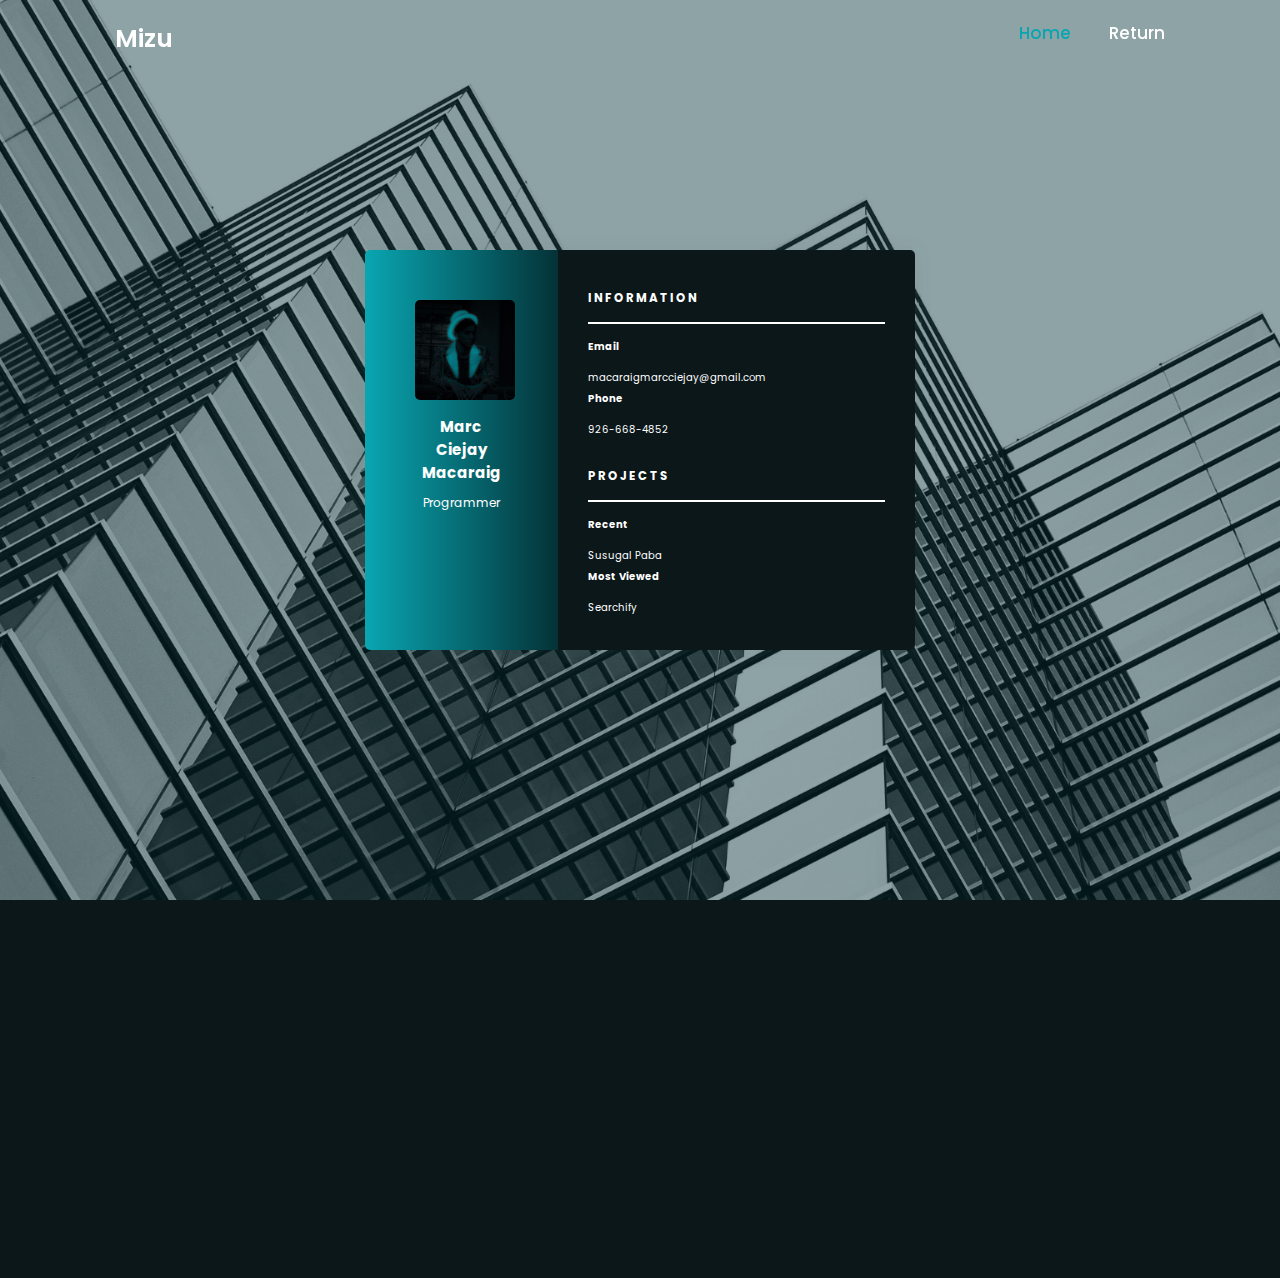
==== profile.html @ eec02dae "Add files via upload" ====
<html>
    <head>
        <meta charset="UTF-8">
        <meta http-equiv="X-UA-Compatible" content="IE=edge">
        <meta name="viewport" content="width=device-width, initial-scale=1.0">
        <title>Pofile</title>

        <link rel="stylesheet" href="style.css">

        
        <link href='https://unpkg.com/boxicons@2.1.4/css/boxicons.min.css' rel='stylesheet'>

    </head>
    <body>
        
        <header class="header">

            <a href="#" class="logo">Mizu </span></a>

            <div class="bx bx-menu" id="menu-icon">
                
            </div>

            <nav class="navbar">
                <a href="#" class="active">Home</a>
                <a href="index.html">Return</a>

                <span class="active-nav"></span>
                
            </nav>


        </header>


        <section class="resume-home">

            <div class="wrapper">
                <div class="left">
                    <img src="pictures/Untitled design.png" alt="user" width="100">
                    <h2>Marc Ciejay Macaraig</h2>
                     <p>Programmer</p>
                </div>
                <div class="right">
                    <div class="info">
                        <h3>Information</h3>
                        <div class="info_data">
                             <div class="data">
                                <h4>Email</h4>
                                <p>macaraigmarcciejay@gmail.com</p>
                             </div>
                             <div class="data">
                               <h4>Phone</h4>
                                <p>926-668-4852</p>
                          </div>
                        </div>
                    </div>
                  
                  <div class="projects">
                        <h3>Projects</h3>
                        <div class="projects_data">
                             <div class="data">
                                <h4>Recent</h4>
                                <p>Susugal Paba</p>
                             </div>
                             <div class="data">
                               <h4>Most Viewed</h4>
                                <p>Searchify</p>
                          </div>
                        </div>
                    </div>
                  
                </div>
            </div>
        </section>

    </body>
</html>
---- style.css ----
@import url('https://fonts.googleapis.com/css2?family=Poppins:wght@300;400;500;600;700;800;900&display=swap');

* {
    margin: 0;
    padding: 0;
    box-sizing: border-box;
    text-decoration: none;
    border: none;
    outline: none;
    scroll-behavior: smooth;
    font-family: 'Poppins', sans-serif;
}

:root {

    --bg-color: #0C171A ;
    --second-bg-color: #043237;
    --text-color: white;
    --main-color: #09A6B2; 

}

html{
    font-size: 62.5%;
    overflow-x: hidden;
    

}

body {
    background: var(--bg-color);
    color: var(--text-color);
}

/* Header CSS*/

.header{
    position: fixed;
    top: 0;
    left: 0;
    width: 100%;
    padding: 2rem 9%;
    background: var(transparent);
    display: flex;
    justify-content: space-between;
    z-index: 100;
    transition: .3s;
}

.header.sticky{
    background: var(--bg-color);
}

.logo {
    position: relative;
    font-size: 2.5rem;
    color: var(--text-color);
    font-weight: 600;

}

.navbar{
    position: relative;
}

.navbar a {

    font-size: 1.7rem;
    color: var(--text-color);
    font-weight: 500;
    margin-left: 3.5rem;
    transition: .3s;
}

.navbar a:hover, .navbar a.active {
    color:var(--main-color) ;

}

#menu-icon {
    position: relative;
    font-size: 3.6rem;
    color: var(--text-color);
    cursor: pointer;
    display: none;
}




/*Home Content CSS*/


section {

    min-height: 100vh;
    padding: 10rem 9% 2rem;

}

.home{

    display: flex;
    align-items: center;
    padding: 0 9%;
    background: url('/pictures/pic1.png') no-repeat;
    background-size: cover;
    background-position:center ;
}

.home-content {
    max-width: 60rem;
    z-index: 99;
}

.home-content h1 {
    position: relative;
    display: inline-block;
    font-size: 5.6rem;
    font-weight: 700;
    line-height: 1.3;

}

.home-content h1 span {
    color: var(--text-color);
}

.home-content .text-animate{

    position: relative;
    width: 32.8rem;
}

.home-content .text-animate h3{
    font-size: 3.2rem;
    font-weight: 700;
    color: transparent;
    -webkit-text-stroke: .7px var(--main-color);
    background-image: linear-gradient(var(--main-color), var(--main-color));
    background-repeat: no-repeat;
    -webkit-background-clip: text;
    background-position: -33rem 0;
    
}

.home.show-animate .home-content .text-animate h3{
    animation: homeBgText 6s linear infinite;
    animation-delay: 2s;
}

.home-content .text-animate h3::before {
    content: '';
    position: absolute;
    top: 0;
    left: 0;
    width: 0;
    height: 100%;
    border-right: 2px solid var(--main-color);
    z-index: -1;
    animation-delay: 2s;
    
}

.home.show-animate .home-content .text-animate h3::before{
    animation: homeCursorText 6s linear infinite;
    animation-delay: 2s;
}

.home-content p {
    position: relative;
    font-size: 1.6rem;
    margin: 2rem 0 4rem;
}

.home-btn {
    position: relative;
    display: flex;
    justify-content: space-between;
    width: 34.5rem;
    height: 5rem;
}

.btn {
    position: relative;
    display: inline-flex;
    justify-content: center;
    align-items: center;
    width: 15rem;
    height: 100%;
    background: var(--main-color);
    border: .2rem solid var(--main-color);
    border-radius: .8rem;
    font-size: 1.8rem;
    font-weight: 600;
    letter-spacing: .1rem;
    color: var(--bg-color);
    z-index: 1;
    overflow: hidden;
    transition: .5s;
}

.home-btn .btn:hover{
    color: var(--main-color);
    
}

.home-btn .btn:nth-child(2){
    background: transparent;
    color: var(--main-color);
}
.home-btn .btn:nth-child(2):hover{
    color: var(--bg-color);
}

.home-btn .btn:nth-child(2)::before {
    background: var(--main-color);
}

.home-btn .btn::before {

    content: '';
    position: absolute;
    top: 0;
    left: 0;
    width: 0;
    height: 100%;
    background: var(--bg-color);
    z-index: -1;
    transition: .5s;

}

.home-btn .btn:hover::before {
    width: 100%;
} 

.home-socMed{
    position: absolute;
    bottom: 4rem;
    width: 170px;
    display: flex;
    justify-content: space-between;
}

.home-socMed a {
    position: relative;
    display: inline-flex;
    justify-content: center;
    align-items: center;
    width: 40px;
    height: 40px;
    background: transparent;
    border: .2rem solid var(--main-color);
    border-radius: 50%;
    font-size: 20px;
    color: var(--main-color);
    z-index: 1;
    overflow: hidden;
    transition: .5s;
}

.home-socMed a:hover{

    color: var(--bg-color);

}

.home-socMed a::before {
    content: '';
    position: absolute;
    top: 0;
    left: 0;
    width: 0;
    height: 100%;
    background: var(--main-color);
    z-index: -1;
    transition: .5s;
}

.home-socMed a:hover::before {
    width: 100%;
}

.home-imgHover {
    position: absolute;
    top: 0;
    right: 0;
    width: 45%;
    height: 100%;
    background: transparent;
    transition: 2s;
}

.home-imgHover:hover {
    background: var(--bg-color);
    opacity: .8;
   
}

/* ABOUT PAGE CSS*/


.about {
    display: flex;
    justify-content: center;
    align-items: center;
    flex-direction: column;
    gap: 2rem;
    background: var(--second-bg-color);
    padding-bottom: 6rem;
}

.heading {
    position: relative;   
    font-size: 5rem;
    margin-bottom: 3rem;
    text-align: center;
}

span {
    color: var(--main-color);
}


.about-image {
    position: relative;
    width: 25rem;
    height: 25rem;
    border-radius: 50%;
    display: flex;
    justify-content: center;
    align-items: center;
}

.about-image img {
    width: 90%;
    border-radius: 50%;
    border: .2rem solid var(--main-color);
}

.about-image .circle-spin {

    position: absolute;
    top: 50%;
    left: 50%;
    transform: translate(-50%, -50%) rotate(0);
    width: 100%;
    height: 100%;
    border-radius: 50%;
    border-top: .2rem solid var(--second-bg-color);
    border-bottom: .2rem solid var(--second-bg-color);
    border-left: .2rem solid var(--main-color);
    border-right: .2rem solid var(--main-color);
    animation: aboutSpinner 8s linear infinite;
}

.about-content {
    text-align: center;
}

.about-content h3{
    position: relative;
    display: inline-block;
    font-size: 2.6rem;
}

.about-content p {
    position: relative;
    font-size: 1.6rem;
    margin: 2rem 0 3rem;

}

.home-btn.btns {
    display: inline-block;
    width: 15rem;
}

.home-btn.btns a::before{
    background: var(--second-bg-color);
}




/* Education Page */


.education {

    display: flex;
    justify-content: center;
    align-items: center;
    flex-direction: column;
    min-height: auto;

    padding-bottom: 5rem;

}

.education .educational-row{

    display: flex;
    flex-wrap: wrap;
    gap: 5rem;
}

.educational-row .educational-column {

    flex:  1 1 40rem;
}

.educational-column .title {
    position: relative;
    display: inline-block;
    font-size: 2.5rem;
    margin: 0 0 1.5rem 2rem;
}

.educational-column .educational-box {
    position: relative;

    border-left: .2rem solid var(--main-color);

}

.educational-box .educational-content {

    position: relative;
    padding-left: 2rem;
}

.educational-box .educational-content::before {
    content: '';
    position: absolute;
    top: 0;
    left: -1.1rem;
    width: 2rem;
    height: 2rem;
    background: var(--main-color);
    border-radius: 50%;

}

.educational-content .content {

    position: relative;
    padding: 1.5rem;
    border: .2rem solid var(--main-color);
    border-radius: .6rem;
    margin-bottom: 2rem;

}

.educational-content .content::before {
    content: '';
    position: absolute;
    top: 0;
    left: 0;
    width: 0;
    height: 100%;
    background-color: var(--second-bg-color);
    z-index: -1;
    transition: .5s;
}

.educational-content .content:hover::before {

    width: 100%;

}

.educational-content .content .year{

    font-size: 1.5rem;
    color: var(--main-color);
    padding-bottom: .5rem;
}

.educational-content .content .year i {
    padding-right: .5rem;
}

.educational-content .content h3 {
    font-size: 2rem;
}

.educational-content .content p {
    font-size: 1.6rem;
    padding-top: .5rem;
}


/* Skills Page */


.skills {
    min-height: 90vh;
    padding-bottom: 7rem;
    background: var(--second-bg-color);
}

.skills h2{
    display: inline-block;
    left: 50%;
    transform: translateX(-50%);
}

.skills .skills-row{

    display: flex;
    flex-wrap: wrap;
    gap: 5rem;

}

.skills-row .skills-column {
    flex: 1 1 40rem;
}

.skills-column .title {
    position: relative;
    display: inline-block;
    font-size: 2.5rem;
    margin: 0 0 1.5rem;
}

.skills-column .skills-box {
    position: relative;
}

.skills-box .skills-content{

    position: relative;
    border: .2rem solid var(--main-color);
    border-radius: .6rem;
    padding: .5rem 1.5rem;
    z-index: 1;
    overflow: hidden;
}

.skills-box .skills-content::before {
    content: '';
    position: absolute;
    top: 0;
    left: 0;
    width: 0;
    height: 100%;
    background: var(--bg-color);
    z-index: -1;
    transition: .5s;
}

.skills-box .skills-content:hover::before{

    width: 100%;

}

.skills-content .progess{
    padding: 1rem 0;
}

.skills-content .progess h3{

    font-size: 1.7rem;
    display: flex;
    justify-content: space-between;
}

.skills-content .progess h3 span {
    color: var(--text-color);
}

.skills-content .progess .bar {

    height: 2.5rem;
    border-radius: .6rem;
    border: .2rem solid var(--main-color);
    padding: .5rem;
    margin: 1rem 0;
}


.skills-content .progess .bar span {

    display: block;
    height: 100%;
    border-radius: .3rem;
    background: var(--main-color);
}

.skills-column:nth-child(1) .skills-content .progess:nth-child(1) .bar span {
    width: 40%;
}

.skills-column:nth-child(1) .skills-content .progess:nth-child(2) .bar span {
    width: 60%;
}

.skills-column:nth-child(1) .skills-content .progess:nth-child(3) .bar span {
    width: 50%;
}

.skills-column:nth-child(1) .skills-content .progess:nth-child(4) .bar span {
    width: 40%;
}

.skills-column:nth-child(2) .skills-content .progess:nth-child(1) .bar span {
    width: 30%;
}

.skills-column:nth-child(2) .skills-content .progess:nth-child(2) .bar span {
    width: 40%;
}

.skills-column:nth-child(2) .skills-content .progess:nth-child(3) .bar span {
    width: 30%;
}

.skills-column:nth-child(2) .skills-content .progess:nth-child(4) .bar span {
    width: 30%;
}

/* Project page */

.projects {
    min-height: 90vh;
    padding-bottom: 7rem;
    
}

.projects h2 {
    display: inline-block;
    left: 50%;
    transform: translateX(-50%);
    
}

.cotainer{
    width: 100%;
    height: 80vh;
    display: flex;
    align-items: center;
    justify-content: center;
    
}

.swiper {
    
    width: 80%;
    height: 75%;
}

.swiper-slide img{
    width: 100%;
    
}


.swiper .swiper-button-prev,
.swiper .swiper-button-next{
    color: var(--main-color);
}

.swiper .swiper-pagination-bullet-active{
    display: inline-block;
    background: var(--main-color);
}


/* Contact Page */

.contact {

    min-height: 90vh;
    padding-bottom: 7rem;
    background: var(--second-bg-color);
}

.contact h2 {
    display: inline-block;
    left: 50%;
    transform: translateX(-50%);
    
}

.contact form {
    max-width: 70rem;
    margin: 0 auto;
    text-align: center;
   
    
}

.contact form .input-box{
    position: relative;
    display: flex;
    justify-content: space-between;
    flex-wrap: wrap;
}

.contact form .input-box .input-field{
    position: relative;
    width: 49%;
    margin: .8rem 0;
}

.contact form .input-box .input-field input,
.contact form .textarea-field textarea {
    width: 100%;
    height: 100%;
    padding: 1.5rem;
    font-size: 1.6rem;
    color: var(--text-color);
    background: transparent;
    border-radius: .6rem;
    border: .2rem solid var(--main-color);
    
}

.contact form .input-box .input-field input::placeholder,
.contact form .textarea-field textarea::placeholder {
    color: var(--text-color);
}



.contact form .textarea-field {
    position: relative;
    margin: .8rem 0 2.7rem;
    display: flex;
}

.contact form .textarea-field textarea{
    max-height: 25rem;
    resize: none;
}

.contact form .home-btn {
    width: 100%;
    justify-content: center;
    margin-top: 1.5rem
    
}

.footer {
    display: flex;
    justify-content: space-between;
    align-items: center;
    flex-wrap: wrap;
    padding: 2rem 9%;
    
}


.footer-text,
.footer-iconTop{
    position: relative;
}

.footer-text p{
    font-size: 1.6rem;
}

.footer-iconTop{
    position: relative;
    display: inline-flex;
    justify-content: center;
    align-items: center;
    padding: .8rem;
    background: var(--main-color);
    border-radius: .6rem;
    z-index: 1;
    overflow: hidden;
}

.footer-iconTop a::before{
    content: '';
    position: absolute;
    top: 0;
    left: 0;
    width: 0%;
    height: 100%;
    background: var(--second-bg-color);
    z-index: -1;
    transition: .5s;
}

.footer-iconTop a:hover::before{
    width: 100%;
   
}

.footer-iconTop a i {
    font-size: 2.4rem;
    color: var(--bg-color);
    transition: .5s;
}

.footer-iconTop a:hover i{

    color: var(--main-color);
}

/* animation of reload and scroll */

.animate{
    position: absolute;
    top: 0;
    right: 0;
    width: 100%;
    height: 100%;
    background: var(--bg-color);
    z-index: 98;
}



.logo .animate,
.navbar .animate,
#menu-icon .animate,
.home.show-animate .animate {
    animation: showRigth 1s ease forwards;
    animation-delay: calc(.3s * var(--i)) ;
}

.animate.scroll{
    
    transition: 1s ease;
    transition-delay: calc(.3s / var(--i)) ;
    animation: none;
    
}

section:nth-child(odd) .animate.scroll{
    background: var(--second-bg-color);
}

.education .educational-box .animate.scroll{
    width: 105%;
}

.about.show-animate .animate.scroll,
.education.show-animate .animate.scroll,
.skills.show-animate .animate.scroll,
.projects.show-animate .animate.scroll,
.contact.show-animate .animate.scroll,
.footer.show-animate .animate.scroll{
    transition-delay: calc(.3s * var(--i)) ;
    width: 0;
}


/* adjust style depending on the size of screen */

@media (max-width:1200px){
    html{
        font-size: 55%;
    }
}

@media (max-width:991px){
    .header{
        padding: 2rem 4%;
    }

    section {
        padding: 10rem 4% 2rem;
    }

    .home{
        padding: 0 4%;
    }
    
    .footer{
        padding: 2rem 4%;
    }

}

@media (max-width:768px){
    .header{
        background: var(--bg-color);
    }

    #menu-icon{
        display: block;
    }

    .navbar {
        position: absolute;
        top: 100%;
        left: -100%;
        width: 100%;
        padding: 1rem 4%;
        background: var(--main-color);
        box-shadow: 0 .5 1rem rgba(0, 0, 0, .2);
        z-index: 1;
        transition: .25s ease;
        transition-delay: .25s ;
    }

    .navbar.active{
        
        left: 0;
        transition-delay: 0s ;
    }

    .navbar .active-nav{
        position: absolute;
        top: 0;
        left: -100%;
        width: 100%;
        height: 100%;
        background: var(--bg-color);
        border-top: .1rem solid rgba(0, 0, 0, .2);
        z-index: -1;
        transition: .25s ease;
        transition-delay: 0s;
    }

    .navbar.active .active-nav {
        left: 0;
        transition-delay: .25s ;

    }

    .navbar a{
        display: block;
        font-size: 2rem;
        margin: 3rem 0;
        transform: translateX(-20rem);
        transition: .25s ease;
        transition-delay: 0s;
    }

    .navbar.active a {
        transform: translateX(0);
        transition-delay: .25s;
        
    }

    .home-imgHover{
        pointer-events: none;
        background: var(--bg-color);
        opacity: .6;
    }
}


@media (max-width:520px){
    html{
        font-size: 50%;
    }

    .home-content h1 {
        display: flex;
        flex-direction: column;
    }

    .home-sci{
        width: 160px;
    }

    .home-sci a{
        width: 38px;
        height: 38px;
    }
}

@media (max-width:462px){

    .home-content h1 {
        font-size: 5.2rem;
    }

    .education{
        padding: 10rem 4% 5rem 5%;
    }

    .contact form .input-box .input-field {
        width: 100%;
    }

    .footer{
        flex-direction: column-reverse;
    }

    .footer p{
        margin-top: 2rem;
        text-align: center;
    }
}

@media (max-width:371px){
    .home{
        justify-content: center;
    }

    .home-content{
        display: flex;
        align-items: center;
        flex-direction: column;
        text-align: center;
    }

    .home-content h1 {
        font-size: 5rem;
    }
}


/* animation */

@keyframes homeBgText{
    0%, 10%, 100% {
        background-position: -33rem 0;
    }

    65%, 85% {
        background-position: 0 0;
    }
}

@keyframes homeCursorText{
    0%, 10%, 100% {
        width: 0;
    }

    65%, 78%, 85% {
        width: 100%;
        opacity: 1;
    }

    75%, 81% {
        opacity: 0;
    }
}

@keyframes aboutSpinner {
    100%{
        transform: translate(-50%, -50%) rotate(360deg);
    }
}

@keyframes showRigth{
    100% {
        width: 0;
    }
}




/* PROFILE HTML WEBSITE */


.resume-home{
    display: flex;
    align-items: center;
    padding: 0 9%;
    background: url('/pictures/profileBg.png') no-repeat;
    background-size: cover;
    background-position:center ;
    
}

.wrapper{
    position: absolute;
    top: 50%;
    left: 50%;
    transform: translate(-50%,-50%);
    width: 55rem;
    display: flex;
    box-shadow: 0 1px 20px 0 rgba(69,90,100,.08);
    max-height: 40rem;
  }
  
  .wrapper .left{
    width: 35%;
    background: linear-gradient(to right,var(--main-color), var(--second-bg-color));
    padding: 5rem 5rem;
    border-top-left-radius: 5px;
    border-bottom-left-radius: 5px;
    text-align: center;
    color: var(--text-color);
  }
  
  .wrapper .left img{
    border-radius: 5px;
    margin-bottom: 1.5rem;
  }
  
  .wrapper .left h2{
    margin-bottom: 1rem;
  }
  
  .wrapper .left p{
    font-size: 1.2rem;
  }
  
  .wrapper .right{
    width: 65%;
    background: var(--bg-color);
    padding: 4rem 3rem ;
    border-top-right-radius: 5px;
    border-bottom-right-radius: 5px;
  }
  
  .wrapper .right .info,
  .wrapper .right .projects{
    margin-bottom: 3rem;
  }
  
  .wrapper .right .info h3,
  .wrapper .right .projects h3{
      margin-bottom: 1.5rem;
      padding-bottom: 1.5rem;
      border-bottom: .2rem solid var(--text-color);
      color: var(--text-color);
    text-transform: uppercase;
    letter-spacing: .2rem;
  }
  
  .wrapper .right .info_data,
  .wrapper .right .projects_data{
    display:block;
    justify-content: space-between;
  }
  
  .wrapper .right .info_data .data,
  .wrapper .right .projects_data .data{
    width: 45%;
  }
  
  .wrapper .right .info_data .data h4,
  .wrapper .right .projects_data .data h4{
      color: var(--text-color);
      margin-bottom: 1.5rem;
      font-weight: 700;
  }
  
  .wrapper .right .info_data .data p,
  .wrapper .right .projects_data .data p{
    font-size: 1rem;
    margin-bottom: .5rem;
    color: var(--text-color);
  }
  
  .wrapper .social_media ul{
    display: flex;
  }
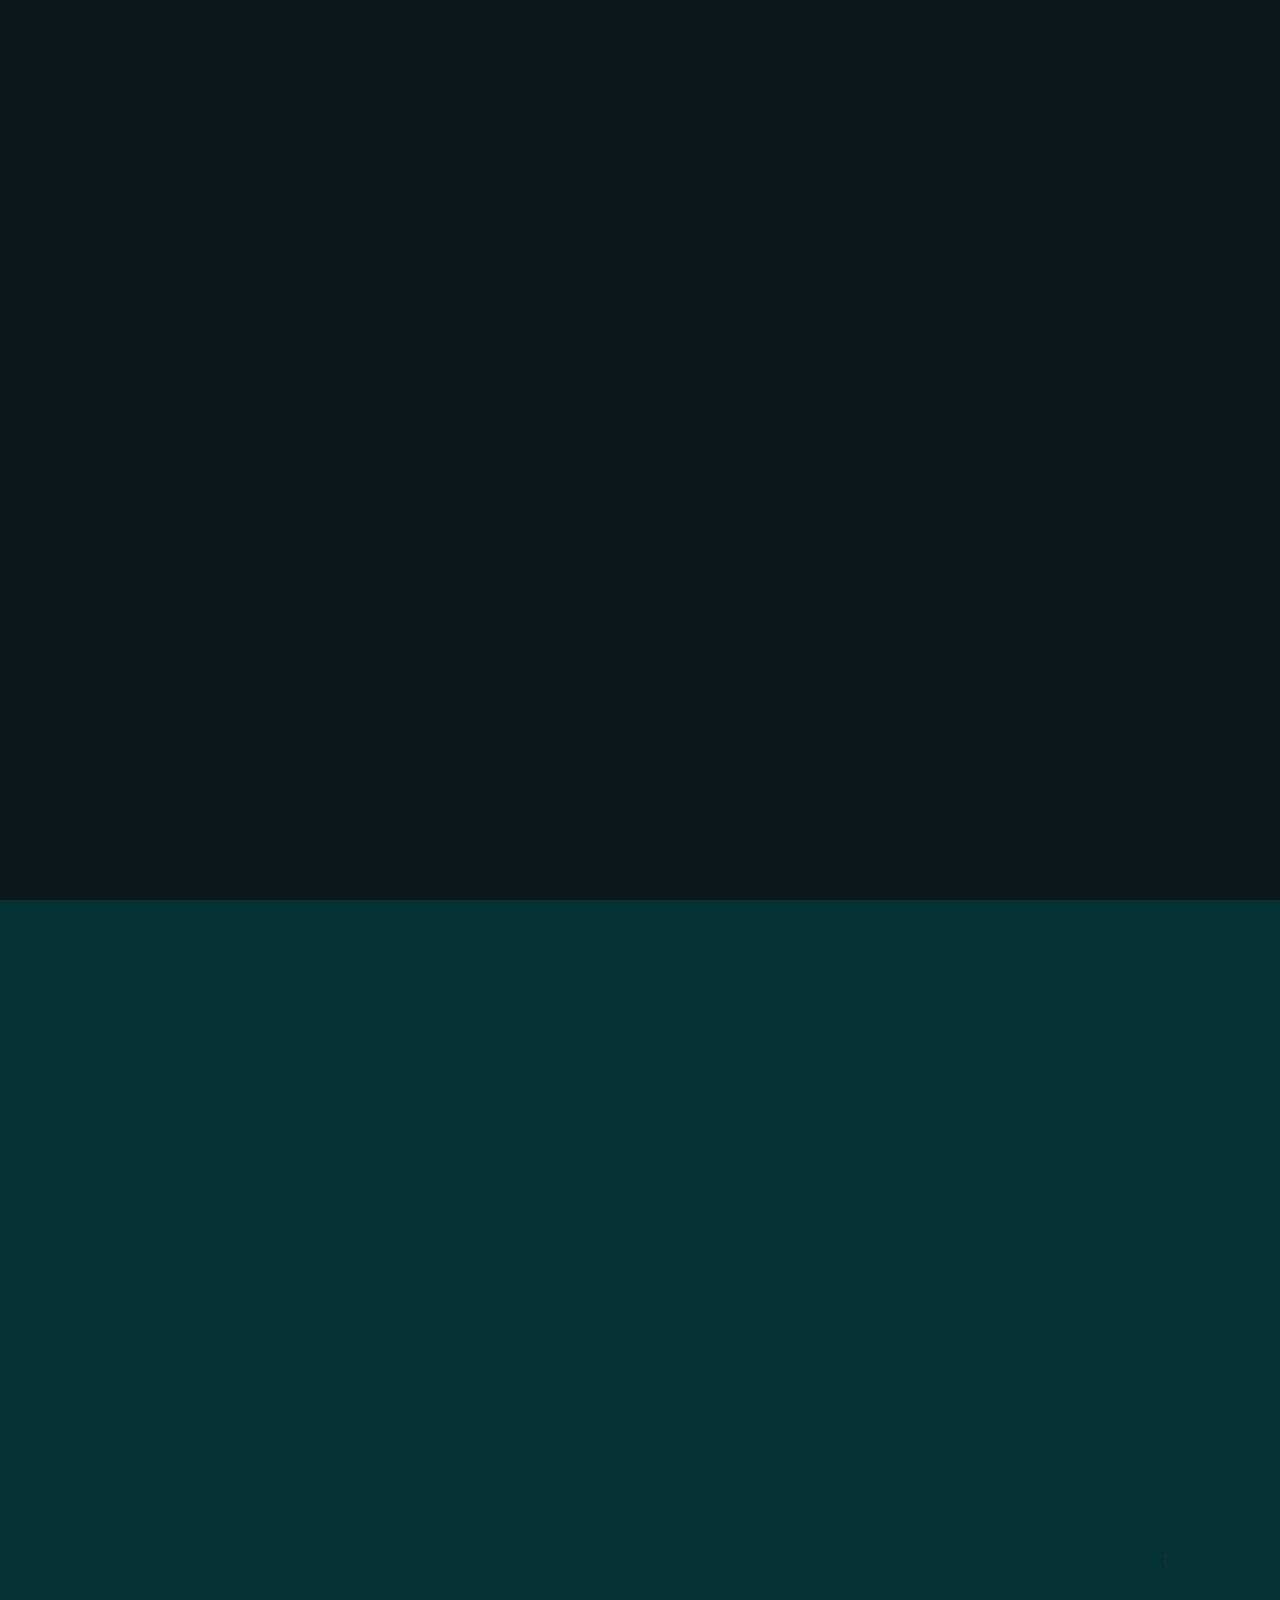
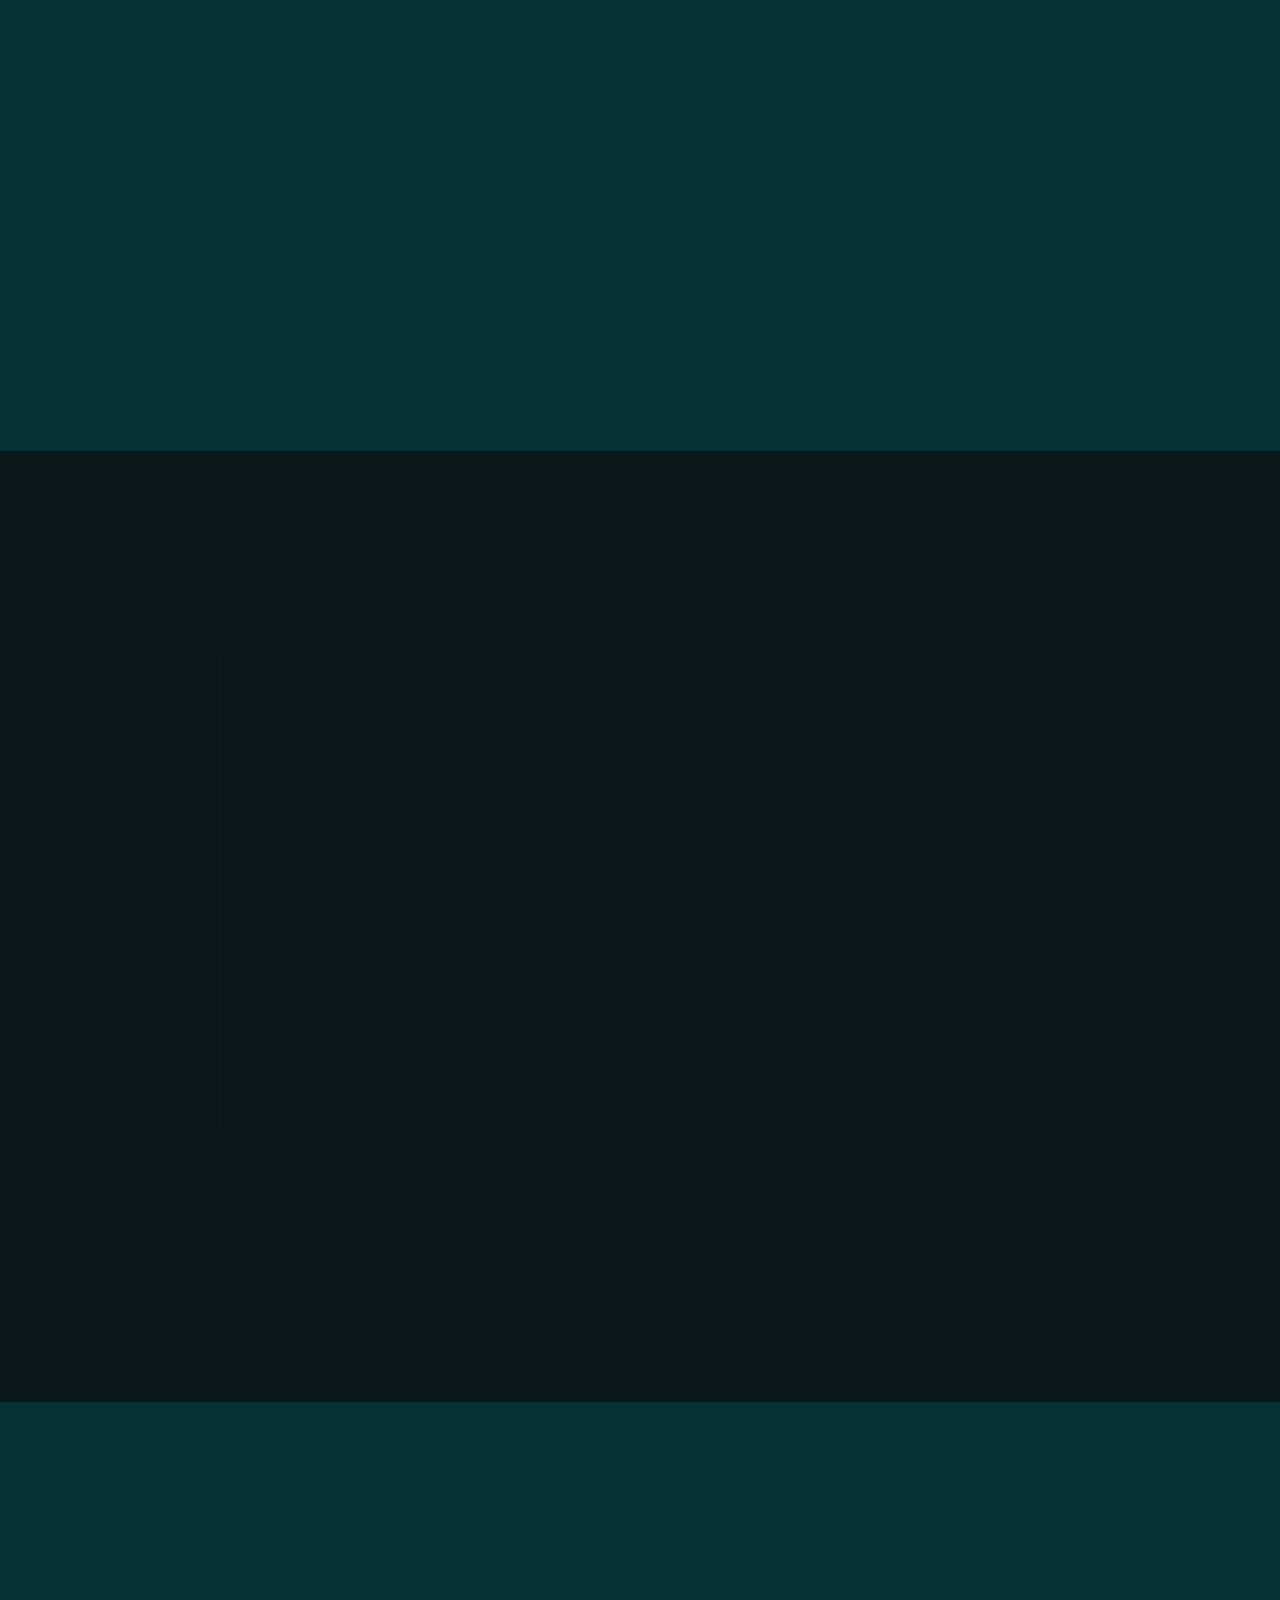
==== commit fb7b5da8: "Update profile.html" ====
--- a/profile.html
+++ b/profile.html
@@ -9,71 +9,396 @@
 
         
         <link href='https://unpkg.com/boxicons@2.1.4/css/boxicons.min.css' rel='stylesheet'>
+        <link rel="stylesheet" href="https://cdn.jsdelivr.net/npm/swiper@11/swiper-bundle.min.css"/>
 
     </head>
     <body>
+
+        <header class="header">
+
+            <a href="#" class="logo">Mizu <span class="animate" style="--i:1;"></span></a>
+
+            <div class="bx bx-menu" id="menu-icon">
+                <span class="animate" style="--i:2;"></span>
+            </div>
+
+            <nav class="navbar">
+                <a href="#home" class="active">Home</a>
+                <a href="#about">About</a>
+                <a href="#education">Education</a>
+                <a href="#skills">Skills</a>
+                <a href="#projects">Projects</a>
+                <a href="#contact">Contact</a>
+
+                <span class="active-nav"></span>
+                <span class="animate" style="--i:2;">
+            </nav>
+
+
+        </header>
+
+
+
+
+
+
+        <section class="home show-animate" id="home">
+            <div class="home-content">
+                <h1>Hello I'm <span>Mizu</span><span class="animate" style="--i:2;"></span></h1>
+
+                <div class="text-animate">
+                    <h3>Ciejay D. Macaraig</h3>
+                    <span class="animate" style="--i:3;">
+                </div>
+
+                <p>This website comprises information associated with me, encompassing 
+                    my personal details, programming skills, talents, and project portfolio.
+                     <span class="animate" style="--i:4;"></span>
+                    </p>
+
+                <div class="home-btn">
+                    <a href="profile.html" class="btn">Profile</a>
+                    <a href="#skills" class="btn">Skills</a>
+
+                    <span class="animate" style="--i:5;"></span>
+                </div>
+
+            </div>
+
+            <div class="home-socMed">
+                <a href="https://www.facebook.com/marcciejay.macaraig" target="_blank"><i class="bx bxl-facebook"></i></a>
+                <a href="https://twitter.com/shijay1437?t=U0DiIS_SINmS0xXuRQ4bAg&s=09" target="_blank"><i class="bx bxl-twitter"></i></a>
+                <a href="https://instagram.com/ciejayy_?igshid=OGQ5ZDc2ODk2ZA==" target="_blank"><i class="bx bxl-instagram" ></i></a>
+
+                <span class="animate" style="--i:6;"></span>
+
+            </div>
+
+            <div class="home-imgHover">
+                <span class="animate home-img" style="--i:7;"></span>
+            </div>
+
+        </section>
+
+
+
+
+
+        <section class="about" id="about">
+            <h2 class="heading">About <Span>Me</Span><span class="animate scroll" style="--i:1;"></span></h2>
+
+            <div class="about-image">
+                <img src="pictures/Untitled design.png" alt="">
+                <span class="circle-spin"></span>
+                <span class="animate scroll" style="--i:2;"></span>
+            </div>
+
+            <div class="about-content">
+                <h3>Mizu Hanma<span class="animate scroll" style="--i:3;"></span></h3>
+                <p>
+                    Greetings, I'm Marc Ciejay Macaraig, also known as Mizu Hanma, an 18-year-old
+                     Information Technology student at Laguna Polytechnic University in the Phili
+                     ppines. Beyond my academic pursuits, I'm passionate about programming, part
+                     icularly creating impactful applications. This drive extends to various proj
+                     ects where I aim to make positive contributions to the technological landsca
+                     pe. As I navigate my academic and programming journey, I am eager to continu
+                     ally refine my skills and contribute meaningfully to the evolving world of t
+                     echnology.
+                    
+                     <span class="animate scroll" style="--i:4;"></span>
+                    </p>
+
+                <div class="home-btn btns">
+                    <a href="profile.html" class="btn">Read More</a>
+                    <span class="animate scroll" style="--i:5;"></span>
+                </div>
+
+            </div>
+
+
+        </section>
+
+
+
+
+        <section class="education" id="education">
+                <h2 class="heading">My <Span>Journey</Span><span class="animate scroll" style="--i:1;"></span></h2>
+
+                <div class="educational-row">
+
+                    <div class="educational-column">
+                        <h3 class="title">Educational<span class="animate scroll" style="--i:2;"></span></h3>
+
+                        <div class="educational-box">
+
+                            <div class="educational-content">
+                                <div class="content">
+                                    <div class="year"><i class="bx bxs-calendar"> 2010 - 2017</i></div>
+                                    <h3>Elementray School</h3>
+                                    <p> From 2010 to 2017, I attended Santisimo Rosario Elementary School, a period crucial for developing 
+                                        my social skills and leadership abilities.</p>
+                                </div>
+                            </div>
+
+                            <div class="educational-content">
+                                <div class="content">
+                                    <div class="year"><i class="bx bxs-calendar"> 2017 - 2021</i></div>
+                                    <h3>High School</h3>
+                                    <p>
+                                        From 2017 to 2021, I studied at Santisimo Rosario Integrated High School, where the focus extended 
+                                        beyond academics. This educational phase played a pivotal role in honing my problem-solving and cri
+                                        tical thinking skills, empowering me to analyze and address current issues effectively.</p>
+                                </div>
+                            </div>
+
+                            <div class="educational-content">
+                                <div class="content">
+                                    <div class="year"><i class="bx bxs-calendar"> 2021 - 2023</i></div>
+                                    <h3>Senior High School</h3>
+                                    <p>From 2021 to 2023, I pursued my education at the System Technology Institute, specializing in Information
+                                         Communication Technology with a focus on Mobile Application and Website Development. This academic tenure
+                                          not only laid the foundation for my programming skills but also provided opportunities to cultivate leader
+                                          ship qualities.</p>
+                                </div>
+                            </div>
+                            
+                            <span class="animate scroll" style="--i:3;"></span>
+                        </div>
+                    </div>
+
+                    <div class="educational-column">
+                        <h3 class="title">Experience<span class="animate scroll" style="--i:5;"></span></h3>
+
+                        <div class="educational-box">
+
+                            <div class="educational-content">
+                                <div class="content">
+                                    <div class="year"><i class="bx bxs-calendar"> 2012 - 2016</i></div>
+                                    <h3>C# - Back End Developer</h3>
+                                    <p>As a student and C# backend developer, I specialize in building efficient backend solutions. 
+                                        Balancing theoretical knowledge with hands-on coding.</p>
+                                </div>
+                            </div>
+
+                            <div class="educational-content">
+                                <div class="content">
+                                    <div class="year"><i class="bx bxs-calendar"> 2012 - 2016</i></div>
+                                    <h3>Java - Back End Developer</h3>
+                                    <p>
+                                        As a student and Java backend developer, I excel in crafting robust backend solutions. Merging 
+                                        academic learning with practical application, I thrive on coding challenges and real-world development
+                                         scenarios.
+                                        </p>
+                                </div>
+                            </div>
+
+                            <div class="educational-content">
+                                <div class="content">
+                                    <div class="year"><i class="bx bxs-calendar"> 2012 - 2016</i></div>
+                                    <h3>Mobile Applicaiton And Website - Back End </h3>
+                                    <p>Balancing my academic pursuits with hands-on creativity, I am a student dedicated to crafting innovativ
+                                        e solutions as a mobile application and website developer. Navigating the realms of app and web deve
+                                        lopment, I merge theoretical knowledge with practical skills, ensuring a seamless blend of academic 
+                                        excellence and real-world application in creating impactful digital experiences.</p>
+                                </div>
+                            </div>
+                            
+                            <span class="animate scroll" style="--i:6;"></span>
+                        </div>
+                    </div>
+      
+      
+                
+                </div>
+
+        </section>
+
+
+        <section class="skills" id="skills">
+            <h2 class="heading">My <span>Skills</span><span class="animate scroll" style="--i:1;"></span></h2>
+
+            <div class="skills-row">
+                <div class="skills-column">
+                    <h3 class="title">Coding Skills<span class="animate scroll" style="--i:2;"></span></h3>
+
+                    <div class="skills-box">
+                        <div class="skills-content">
+
+                            <div class="progess">
+                                <h3>HTML <span>40%</span></h3>
+                                <div class="bar"><Span></Span></div>
+                            </div>
+                            
+                            <div class="progess">
+                                <h3>JAVA <span>60%</span></h3>
+                                <div class="bar"><Span></Span></div>
+                            </div>
+                            
+                            <div class="progess">
+                                <h3>C# <span>50%</span></h3>
+                                <div class="bar"><Span></Span></div>
+                            </div>
+                            
+                            <div class="progess">
+                                <h3>SQL <span>40%</span></h3>
+                                <div class="bar"><Span></Span></div>
+                            </div>
+                            
+                            
+                        </div>
+
+                        <span class="animate scroll" style="--i:3;"></span>
+                    </div>
+                </div>
+
+
+
+
+                <div class="skills-column">
+                    <h3 class="title">Professional Skills <span class="animate scroll" style="--i:5;"></span></h3>
+
+                    <div class="skills-box">
+                        <div class="skills-content">
+
+                            <div class="progess">
+                                <h3>Website Design <span>30%</span></h3>
+                                <div class="bar"><Span></Span></div>
+                            </div>
+                            
+                            <div class="progess">
+                                <h3>Mobile Development <span>40%</span></h3>
+                                <div class="bar"><Span></Span></div>
+                            </div>
+                            
+                            <div class="progess">
+                                <h3>Database Management <span>30%</span></h3>
+                                <div class="bar"><Span></Span></div>
+                            </div>
+                            
+                            <div class="progess">
+                                <h3>Graphic Design <span>30%</span></h3>
+                                <div class="bar"><Span></Span></div>
+                            </div>
+                            
+                            
+                        </div>
+
+
+                        <span class="animate scroll" style="--i:6;"></span>
+                    </div>
+                </div>
+
+
+            </div>
+
+
+
+
+
+        </section>
+
+
+        <section class="projects" id="projects">
+
+            <h2 class="heading">My <span>Projects</span></span><span class="animate scroll" style="--i:1;"></span></h2>
+
+            <div class="container">
+   
+                <div class="swiper">
+                    
+                    <div class="swiper-wrapper">
+                    
+                        <div class="swiper-slide"><img src="pictures/3.png" alt=""></div>
+                        <div class="swiper-slide"><img src="pictures/4.png" alt=""></div>
+                        <div class="swiper-slide"><img src="pictures/5.png" alt=""></div>
+                        <div class="swiper-slide"><img src="pictures/6.png" alt=""></div>
+                    
+                    </div>
+
+                    <div class="swiper-pagination"></div>
+                    <div class="swiper-button-prev"></div>
+                    <div class="swiper-button-next"></div>
+                    <span class="animate scroll" style="--i:4;"></span>
+                </div>
+
+                
+            </div>
+
+            
+        </section>
+
+
+        <section class="contact" id="contact">
+            <h2 class="heading">Contact <span>Me!</span><span class="animate scroll" style="--i:1;"></span></h2>
+
+            <form action="#">
+                <div class="input-box">
+
+                    <div class="input-field">
+                        <input type="text" placeholder="Full Name" required>
+                        <span class="focus"></span>
+                    </div>
+
+                    <div class="input-field">
+                        <input type="text" placeholder="Email Address" required>
+                        <span class="focus"></span>
+                    </div>
+
+                    <span class="animate scroll" style="--i:3;"></span>
+                </div>
+
+                <div class="input-box">
+
+                    <div class="input-field">
+                        <input type="number" placeholder="Cp Number" required>
+                        <span class="focus"></span>
+                    </div>
+
+                    <div class="input-field">
+                        <input type="text" placeholder="Email Subject" required>
+                        <span class="focus"></span>
+                    </div>
+
+                    <span class="animate scroll" style="--i:5;"></span>
+                </div>
+
+
+                <div class="textarea-field">
+                    <textarea name="" id="" cols="30" rows="10" placeholder="Your Message" required></textarea>
+                    <span class="focus"></span>
+
+                    <span class="animate scroll" style="--i:7;"></span>
+                </div>
+                <div class="home-btn btns">
+                    <button type="submit" class="btn">Submit</button>
+
+                    <span class="animate scroll" style="--i:9;"></span>
+                </div>
+
+                
+            </form>
+        </section>
+
+       
+
+        <footer class="footer">
+            <div class="footer-text">
+                <p>Copyright &copy; 2023 by Mizu | All Rights Reserved.</p>
+
+                <span class="animate scroll" style="--i:1;"></span>
+            </div>
+
+            <div class="footer-iconTop">
+                <a href="#"><i class="bx bx-up-arrow-alt"></i></a>
+
+                <span class="animate scroll" style="--i:3;"></span>
+            </div>
+        </footer>
+
+
         
-        <header class="header">
-
-            <a href="#" class="logo">Mizu </span></a>
-
-            <div class="bx bx-menu" id="menu-icon">
-                
-            </div>
-
-            <nav class="navbar">
-                <a href="#" class="active">Home</a>
-                <a href="index.html">Return</a>
-
-                <span class="active-nav"></span>
-                
-            </nav>
-
-
-        </header>
-
-
-        <section class="resume-home">
-
-            <div class="wrapper">
-                <div class="left">
-                    <img src="pictures/Untitled design.png" alt="user" width="100">
-                    <h2>Marc Ciejay Macaraig</h2>
-                     <p>Programmer</p>
-                </div>
-                <div class="right">
-                    <div class="info">
-                        <h3>Information</h3>
-                        <div class="info_data">
-                             <div class="data">
-                                <h4>Email</h4>
-                                <p>macaraigmarcciejay@gmail.com</p>
-                             </div>
-                             <div class="data">
-                               <h4>Phone</h4>
-                                <p>926-668-4852</p>
-                          </div>
-                        </div>
-                    </div>
-                  
-                  <div class="projects">
-                        <h3>Projects</h3>
-                        <div class="projects_data">
-                             <div class="data">
-                                <h4>Recent</h4>
-                                <p>Susugal Paba</p>
-                             </div>
-                             <div class="data">
-                               <h4>Most Viewed</h4>
-                                <p>Searchify</p>
-                          </div>
-                        </div>
-                    </div>
-                  
-                </div>
-            </div>
-        </section>
+        <script src="main.js"></script>
+        <script src="https://cdn.jsdelivr.net/npm/swiper@11/swiper-bundle.min.js"></script>
 
     </body>
 </html>
-    --- a/style.css
+++ b/style.css
@@ -1153,4 +1153,4 @@
     display: flex;
   }
   
-  +  
